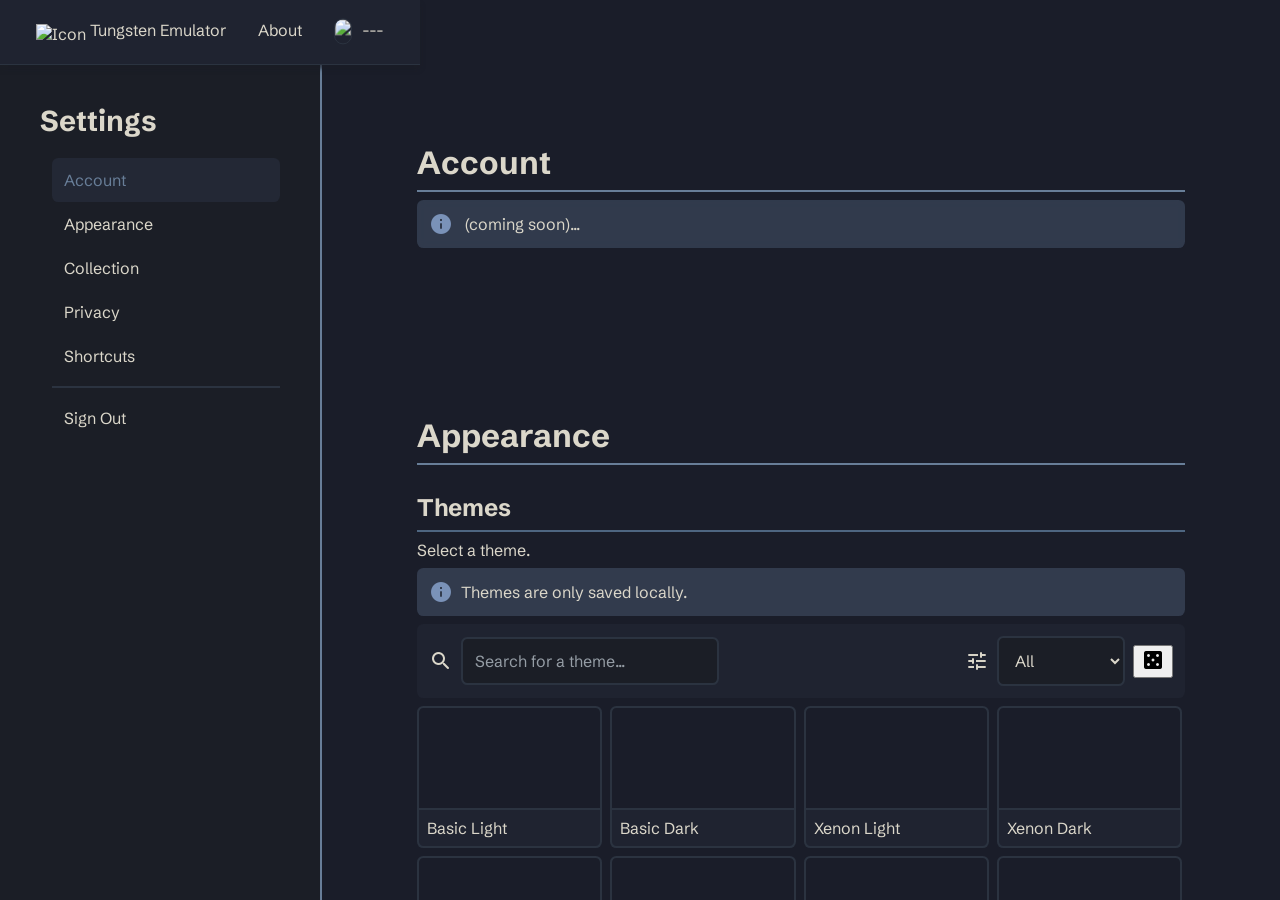
==== settings.html @ 25a91b6f "Add files via upload" ====
<!DOCTYPE html>
<html lang="en">
<head>
    <meta charset="UTF-8">
    <meta name="viewport" content="width=device-width, initial-scale=1.0">
    <title>Settings | Tungsten Emulator</title>
    <link rel="stylesheet" href="/index.css">
    <link rel="shortcut icon" href="/assets/img/icon.svg" type="image/x-icon">
</head>
<body class="private basicDark">
    <header> <!-- navbar -->
        <ul class="navbar">
                <li class="block1">
                <li class="item">
                    <a href="/">
                        <img src="/assets/img/iconHollow.svg" alt="Icon" class="logo">
                        Tungsten Emulator
                    </a>
                </li>
            </li>
            <li class="block2">
                <li>
                    <a href="/#about" class="item link">
                        About
                    </a>
                </li>
                <li id="pclick">
                    <a href="/profile/me" class="item link">
                        <img src="/assets/img/avatarBlank.svg" id="avatar">
                        &emsp;&zwj;&nbsp;&nbsp;&nbsp;<span id="displayName">---</span>
                    </a>
                    <div id="profileMenu">
                        <ul>
                            <li>
                                <a href="/profile/me">
                                    <i class="material-icons-round">person</i>
                                    Profile
                                </a>
                            </li>
                            <li>
                                <a href="/settings">
                                    <i class="material-icons-round">settings</i>
                                    Settings
                                </a>
                            </li>
                            <li>
                                <a href="/collection">
                                    <i class="material-icons-round">collections</i>
                                    Collection
                                </a>
                            </li>
                            <li id="signout">
                                <a href="javascript:void(0)">
                                    <i class="material-icons-round">logout</i>
                                    Sign Out
                                </a>
                            </li>
                        </ul>
                    </div>
                </li>
            </li>
        </ul>
    </header>
    <div class="flexrow">
        <div id="gameBar">
            <h2>Settings</h2>
            <ul class="selectList">
                <li data-setting="profile" class="setting active">Account</li>
                <li data-setting="themes" class="setting">Appearance</li>
                <li data-setting="collection" class="setting">Collection</li>
                <li data-setting="privacy" class="setting">Privacy</li>
                <li data-setting="shortcuts" class="setting">Shortcuts</li>
                <div class="div"></div>
                <li id="settingsSignout">Sign Out</li>
            </ul>
        </div>
        <main id="gameOpenBar">
            <div class="settingsSect" id="profile">
                <div class="content">
                    <h2>Account</h2>
                    <div class="info">
                        <i class="material-icons-round">info</i>
                        (coming soon)...
                    </div>
                </div>
            </div>
            <div class="settingsSect" id="themes">
                <div class="content">
                    <h2>Appearance</h2>
                    <br>
                    <h3>Themes</h3>
                    <p>Select a theme.</p>
                    <p class="info">
                        <i class="material-icons-round">info</i>
                        Themes are only saved locally.
                    </p>
                    <div class="themeSearchBar">
                        <div>
                            <i class="material-icons-round">search</i>
                            <input type="text" id="themeSearch" placeholder="Search for a theme...">
                        </div>
                        <div>
                            <i class="material-icons-round">tune</i>
                            <select name="themeFilter" id="themeFilter">
                                <option value="all" selected>All</option>
                                <option value="basic">Basic</option>
                                <option value="colour">Colour</option>
                                <option value="expressive">Expressive</option>
                                <option value="elemental">Elemental</option>
                            </select>
                            <button id="random"><i class="material-icons-round">casino</i></button>
                        </div>
                    </div>
                    <div class="tflex" style="margin-top: 8px; height: fit-content">
                        <!-- basic themes -->
                        <a href="javascript:void(0)" class="ibox cbox theme basic" data-theme="basicLight" data-search="basic light default blue muted">
                            <div class="contentbox">
                                <div class="videoThumbnail"></div>
                                <div class="videoTitle">
                                    <p title="Basic Light">Basic Light</p>
                                </div>
                            </div>
                        </a>
                        <a href="javascript:void(0)" class="ibox cbox theme basic" data-theme="basicDark"  data-search="basic dark default blue muted">
                            <div class="contentbox">
                                <div class="videoThumbnail" style="background-position: -100% 0%;"></div>
                                <div class="videoTitle">
                                    <p title="Basic Light">Basic Dark</p>
                                </div>
                            </div>
                        </a>
                        <a href="javascript:void(0)" class="ibox cbox theme basic" data-theme="xenonLight"  data-search="xenon light default red white original">
                            <div class="contentbox">
                                <div class="videoThumbnail" style="background-position: -200% 0%;"></div>
                                <div class="videoTitle">
                                    <p title="Basic Light">Xenon Light</p>
                                </div>
                            </div>
                        </a>
                        <a href="javascript:void(0)" class="ibox cbox theme basic" data-theme="xenonDark"  data-search="xenon dark default black red original">
                            <div class="contentbox">
                                <div class="videoThumbnail" style="background-position: -300% 0;"></div>
                                <div class="videoTitle">
                                    <p title="Basic Light">Xenon Dark</p>
                                </div>
                            </div>
                        </a>
                        <a href="javascript:void(0)" class="ibox cbox theme basic" data-theme="leptonLight"  data-search="lepton light default white purple magenta">
                            <div class="contentbox">
                                <div class="videoThumbnail" style="background-position: 0 20%;"></div>
                                <div class="videoTitle">
                                    <p title="Basic Light">Lepton Light</p>
                                </div>
                            </div>
                        </a>
                        <a href="javascript:void(0)" class="ibox cbox theme basic" data-theme="leptonDark"  data-search="lepton dark default black purple blue magenta">
                            <div class="contentbox">
                                <div class="videoThumbnail" style="background-position: -100% 20%;"></div>
                                <div class="videoTitle">
                                    <p title="Basic Light">Lepton Dark</p>
                                </div>
                            </div>
                        </a>

                        <!-- colour themes -->
                        <a href="javascript:void(0)" class="ibox cbox theme colour" data-theme="vermillionDark"  data-search="vermillion colour color red orange dark deep pale blue cascade">
                            <div class="contentbox">
                                <div class="videoThumbnail" style="background-position: -200% 20%;"></div>
                                <div class="videoTitle">
                                    <p title="Vermillion">Vermillion</p>
                                </div>
                            </div>
                        </a>
                        <a href="javascript:void(0)" class="ibox cbox theme colour" data-theme="apricotLight" data-search="apricot peach colour color orange green viridian dark deep pale light">
                            <div class="contentbox">
                                <div class="videoThumbnail" style="background-position: -300% 20%;"></div>
                                <div class="videoTitle">
                                    <p title="Apricot">Apricot</p>
                                </div>
                            </div>
                        </a>
                        <a href="javascript:void(0)" class="ibox cbox theme colour" data-theme="saffronLight" data-search="saffron light yellow color colour blue zephyr dark deep pale color colour">
                            <div class="contentbox">
                                <div class="videoThumbnail" style="background-position: 0 40%;"></div>
                                <div class="videoTitle">
                                    <p title="Saffron">Saffron</p>
                                </div>
                            </div>
                        </a>
                        <a href="javascript:void(0)" class="ibox cbox theme colour" data-theme="asparagusLight" data-search="asparagus green light green chartreuse lime red vermillion pale colour color">
                            <div class="contentbox">
                                <div class="videoThumbnail" style="background-position: -100% 40%;"></div>
                                <div class="videoTitle">
                                    <p title="Asparagus">Asparagus</p>
                                </div>
                            </div>
                        </a>
                        <a href="javascript:void(0)" class="ibox cbox theme colour" data-theme="viridianDark" data-search="viridian dark green red vermillion deep forest jungle color colour">
                            <div class="contentbox">
                                <div class="videoThumbnail" style="background-position: -200% 40%;"></div>
                                <div class="videoTitle">
                                    <p title="Viridian">Viridian</p>
                                </div>
                            </div>
                        </a>
                        <a href="javascript:void(0)" class="ibox cbox theme colour" data-theme="cascadeLight" data-search="cascade light blue pale blue cerulean color colour azure red vermillion deep dark">
                            <div class="contentbox">
                                <div class="videoThumbnail" style="background-position: -300% 40%;"></div>
                                <div class="videoTitle">
                                    <p title="Cascade">Cascade</p>
                                </div>
                            </div>
                        </a>
                        <a href="javascript:void(0)" class="ibox cbox theme colour" data-theme="zephyrDark" data-search="zephyr colour color yellow saffron light dark deep blue indigo navy">
                            <div class="contentbox">
                                <div class="videoThumbnail" style="background-position: 0% 60%;"></div>
                                <div class="videoTitle">
                                    <p title="Zephyr">Zephyr</p>
                                </div>
                            </div>
                        </a>
                        <a href="javascript:void(0)" class="ibox cbox theme colour" data-theme="wisteriaLight" data-search="wisteria wysteria purple lilac magenta colour color green viridian deep dark light pale">
                            <div class="contentbox">
                                <div class="videoThumbnail" style="background-position: -100% 60%;"></div>
                                <div class="videoTitle">
                                    <p title="Wisteria">Wisteria</p>
                                </div>
                            </div>
                        </a>
                        
                        <!-- expressive themes -->
                        <a href="javascript:void(0)" class="ibox cbox theme expressive" data-theme="apple" data-search="apple gradient expressive color colour green red pale sorbet light theme purple green apple wisteria wysteria">
                            <div class="contentbox">
                                <div class="videoThumbnail" style="background-position: -200% 60%;"></div>
                                <div class="videoTitle">
                                    <p title="Apple">Apple</p>
                                </div>
                            </div>
                        </a>
                        <a href="javascript:void(0)" class="ibox cbox theme expressive" data-theme="candy" data-search="candy blue purple azure pink red light gradient expressive colour color wisteria wysteria fairy floss cotton">
                            <div class="contentbox">
                                <div class="videoThumbnail" style="background-position: -300% 60%;"></div>
                                <div class="videoTitle">
                                    <p title="Candy">Candy</p>
                                </div>
                            </div>
                        </a>
                        <a href="javascript:void(0)" class="ibox cbox theme expressive" data-theme="cardboard" data-search="cardboard expressive rough brown beige earth colour color undertone pale box tan deep dark gradient">
                            <div class="contentbox">
                                <div class="videoThumbnail" style="background-position: 0% 80%;"></div>
                                <div class="videoTitle">
                                    <p title="Cardboard">Cardboard</p>
                                </div>
                            </div>
                        </a>
                        <a href="javascript:void(0)" class="ibox cbox theme expressive" data-theme="galaxy" data-search="galaxy expressive color colour dark deep blue purple stellar universe abyss space rocket star stars blurple navy indigo zephyr gradient">
                            <div class="contentbox">
                                <div class="videoThumbnail" style="background-position: -100% 80%;"></div>
                                <div class="videoTitle">
                                    <p title="Galaxy">Galaxy</p>
                                </div>
                            </div>
                        </a>
                        
                        <!-- elemental themes -->
                        <a href="javascript:void(0)" class="ibox cbox theme elemental" data-theme="obsidian" data-search="obsidian elemental color colour dark black charcoal graphite slate stone shadow midnight monochrome minimal">
                            <div class="contentbox">
                                <div class="videoThumbnail" style="background-position: -200% 80%;"></div>
                                <div class="videoTitle">
                                    <p title="Obsidian">Obsidian</p>
                                </div>
                            </div>
                        </a>
                        <a href="javascript:void(0)" class="ibox cbox theme elemental" data-theme="dune" data-search="dune elemental color colour light beige sand tan cream desert earth sandstone warm neutral">
                            <div class="contentbox">
                                <div class="videoThumbnail" style="background-position: -300% 80%;"></div>
                                <div class="videoTitle">
                                    <p title="Dune">Dune</p>
                                </div>
                            </div>
                        </a>
                        <a href="javascript:void(0)" class="ibox cbox theme elemental" data-theme="forest" data-search="forest elemental color colour dark green woodland pine moss evergreen foliage nature jade viridian">
                            <div class="contentbox">
                                <div class="videoThumbnail" style="background-position: 0% 100%;"></div>
                                <div class="videoTitle">
                                    <p title="Forest">Forest</p>
                                </div>
                            </div>
                        </a>
                        <a href="javascript:void(0)" class="ibox cbox theme elemental" data-theme="tundra" data-search="tundra elemental color colour light ice snow frost glacier pale blue grey arctic winter frozen">
                            <div class="contentbox">
                                <div class="videoThumbnail" style="background-position: -100% 100%;"></div>
                                <div class="videoTitle">
                                    <p title="Tundra">Tundra</p>
                                </div>
                            </div>
                        </a>
                        <a href="javascript:void(0)" class="ibox cbox theme elemental" data-theme="abyss" data-search="abyss elemental color colour dark deep ocean underwater navy blue teal midnight marine trench sea">
                            <div class="contentbox">
                                <div class="videoThumbnail" style="background-position: -200% 100%;"></div>
                                <div class="videoTitle">
                                    <p title="Abyss">Abyss</p>
                                </div>
                            </div>
                        </a>
                        <a href="javascript:void(0)" class="ibox cbox theme elemental" data-theme="blossom" data-search="blossom elemental color colour light pink pastel floral rose cherry blossom spring lavender soft">
                            <div class="contentbox">
                                <div class="videoThumbnail" style="background-position: -300% 100%;"></div>
                                <div class="videoTitle">
                                    <p title="Blossom">Blossom</p>
                                </div>
                            </div>
                        </a>
                    </div>
                </div>
            </div>
            <div class="settingsSect" id="collection">
                <div class="content">
                    <h2>Collection</h2>
                    <div class="info">
                        <i class="material-icons-round">info</i>
                        <p>The below settings are broken and do not work. They are planned for the next update.</p>
                    </div>
                    <p>Artwork Settings</p>
                    <div class="tab">
                        <label>Show Banners?</label>
                        <input type="checkbox" id="showBanner">
                        <br>
                        <label>Show Logo?</label>
                        <input type="checkbox" id="showLogo">
                    </div>
                    <br>
                    <p>Metadata</p>
                    <div class="tab">
                        <label for="">Title:</label><br>
                        <select name="" id="titleShowType">
                            <option value="title">Release Title</option>
                            <option value="filename">Filename</option>
                        </select>
                        <br>
                    </div>
                    <p>Extra Details:</p>
                    <div class="tab">
                        <label for="">Show Description?</label>
                        <input type="checkbox" name="" id="showDesc">
                        <br>
                        <label for="">Show SHA256 (ROM identifier)?</label>
                        <input type="checkbox" name="" id="showSHA256">
                        <br>
                        <label for="">Show File Size?</label>
                        <input type="checkbox" name="" id="showFileSize">
                    </div>
                </div>
            </div>
            <div class="settingsSect" id="privacy">
                    <div class="content">
                        <h2>Privacy</h2>
                        <div class="info">
                            <i class="material-icons-round">info</i>
                            (coming soon)...
                        </div>
                    </div>
                </div>
                <div class="settingsSect" id="shortcuts">
                    <div class="content">
                        <h2>Shortcuts</h2>
                        <div class="info">
                            <i class="material-icons-round">info</i>
                            (more coming soon)...
                        </div>
                        <table>
                            <tr>
                                <th>Key</th>
                                <th>Action</th>
                            </tr>
                            <tr>
                                <td><kbd>
                                    <i class="material-icons-round">keyboard_return</i>
                                    Enter
                                </kbd></td>
                                <td>Run Game</td>
                            </tr>
                            <tr>
                                <td><kbd class="sq">
                                    R
                                </kbd></td>
                                <td>Reupload ROM</td>
                            </tr>
                            <tr>
                                <td><kbd class="sq">
                                    S
                                </kbd></td>
                                <td>Inject Save</td>
                            </tr>
                            <tr>
                                <td><kbd>
                                    <i class="material-icons-round">keyboard_backspace</i>
                                    Backspace
                                </kbd></td>
                                <td>Remove ROM</td>
                            </tr>
                            <tr>
                                <td><kbd>
                                    Delete
                                </kbd></td>
                                <td>Permanently Remove Game</td>
                            </tr>
                            <tr>
                                <td>
                                    <kbd>Shift</kbd>
                                    <kbd>Alt</kbd>
                                    <kbd class="sq">/</kbd>
                                </td>
                                <td>Open Settings</td>
                            </tr>
                            <tr>
                                <td>
                                    <kbd>Shift</kbd>
                                    <kbd>Alt</kbd>
                                    <kbd class="sq">C</kbd>
                                </td>
                                <td>Open Collection</td>
                            </tr>
                            <tr>
                                <td>
                                    <kbd>Alt</kbd>
                                    <kbd class="sq">P</kbd>
                                </td>
                                <td>View Profile</td>
                            </tr>
                            
                        </table>
                    </div>
                </div>
            <footer>
                <div class="content">
                    <h3>Tungsten Emulator<span class="playful">.</span></h3>
                    <p>&#127279; Made by ggblockster, <span id="currentYear">XXXX</span></p>
                    <p>All code for this project is available under the <a href="/LICENSE" target="_blank">GPL v3.0</a> license on <a href="https://github.com/ggblockster/tungsten-emulator" target="_blank" rel="noopener noreferrer">GitHub</a>.</p>
                    <div id="poweredByRow">
                        <a href="https://cloudflare.com" target="_blank" rel="noopener noreferrer"><img src="/assets/logos/cloudflare.png" alt="Netlify"></a>
                        <a href="https://supabase.com" target="_blank" rel="noopener noreferrer"><img src="/assets/logos/supabase.png" alt="Supabase"></a>
                    </div>
                </div>
            </footer>
        </main>
    </div>
</body>
<script type="module" src="/js/index.js"></script>
<script type="module" src="/js/server.js"></script>
<script type="module" src="/js/settings.js"></script>
</html>
---- index.css ----
@import url('https://fonts.googleapis.com/css2?family=Schibsted%20Grotesk:ital,wght@0,400;0,500;0,600;0,700;0,800;0,900;1,400;1,500;1,600;1,700;1,800;1,900&display=swap');
@import url('https://fonts.googleapis.com/css2?family=Fragment%20Mono:ital,wght@0,400;1,400&display=swap');
@import url('https://fonts.googleapis.com/icon?family=Material+Icons+Round&display=swap;');
@import url('/theme.css');
@import url('/theme2.css');
@import url('/theme3.css');

* {
    margin: 0;
}

:root {
    /* colours */
    --col-bg: #1a1d29;
    --col-surface: #1f2330;
    --col-surface-hover: #232835;
    --col-surface-2: #2b3340;
    --col-surface-3: #3b4a5a;
    --col-border: #141a24;
    --col-border-soft: #2b3340;

    --col-text: #dbd7ca;
    --col-text-muted: #dedcd5;
    --col-text-faint: #959da5;
    --col-btnText: var(--col-text);

    /* Moss-inspired accents */
    --col-accent: #c47a6d;
    --col-accent-soft: #d09388;
    --col-accent-deep: #ab595d;

    --col-accent-blue: #7a92b8;
    --col-accent-yellow: #d2bc7c;
    --col-accent-pink: #b8849b;

    --col-success: #4d9375;
    --col-warning: #c99969;
    --col-error: #b86568;
    --col-info: #7a92b8;
    --col-link: #c47a6d;
    --col-danger: #b8656840;

    --col-code-bg: #1b1e26;
    --col-selection: #eeeeee14;
    --col-shadow: #1b1e26a9;
    --col-shadow-light: #10121859;
    --col-shadow-2: #101218a9;
    --col-light: #1f2330e4;
    --col-light-2: #eeeeee10;

    /* fontstacks */
    --font-main: "Schibsted Grotesk", system-ui, sans-serif;
    --font-code: "Fragment Mono";
}

html {
    overflow: none;
}

body {
    background: var(--col-bg);
}

/* navbar */
ul.navbar {
    position: fixed;
    top: 0;
    z-index: 10;
    width: stretch;
    display: flex;
    list-style-type: none;
    margin: 0;
    padding: 20px;
    font-family: var(--font-main);
    background-color: var(--col-surface);
    border-bottom: var(--col-border-soft) 1.5px solid;
    box-shadow: 0 4px 4px var(--col-shadow);
    user-select: none;
    -ms-user-select: none;
    -moz-user-select: none;
    -webkit-user-select: none;
    .block2 {
        margin-left: auto;
    }
    .playful {
        color: var(--col-accent);
    }
    li a {
        color: var(--col-text);
        text-decoration: none;
        padding: 10px 16px;
        border-radius: 0.2em;
        transition: 0.3s;

        .material-icons-round {
            vertical-align: -0.35em;
            line-height: 1px;
            transform: translateY(-2px);
        }
    }
    li a.link:hover {
        color: var(--col-accent);
        background-color: var(--col-surface-2);
        border-radius: 0.6em;
    }
    li a img {
        height: 1.3em;
        vertical-align: -0.25em;
    }
    li a.signup {
        background-color: var(--col-accent);
        border-radius: 0.8em;
    }
    li a.signup:hover {
        background-color: var(--col-accent-soft);
        color: var(--col-text);
        border-radius: 1em;
    }
    li a img#avatar {
        position: absolute;
        height: 1.5em;
        transform: translateY(-0.1em);
        border-radius: 0.6em;
        border: var(--col-border-soft) 1px solid;
    }
    li#pclick {
        position: relative;
    }
    li#pclick:hover div#profileMenu {
        display: block;
        pointer-events: all;
        opacity: 1;
    }
    .logo {
        fill: var(--col-text) !important;
    }
    div#profileMenu {
        all: unset;
        display: none;
        position: none;
        opacity: 0;
        position: absolute;
        top: calc(100% + 8px);
        right: 0;
        z-index: 1000;
        min-width: 12em;
        background-color: var(--col-surface);
        padding: 12px;
        border-radius: 0.4em;
        border: var(--col-border-soft) 2px solid;
        ul {
            list-style-type: none;
            padding-left: 0;
            color: var(--col-text);
            li {
                all: unset;
                padding: 12px;
                cursor: pointer;
                border-radius: 0.4em;
                transition: 0.2s;
                display: flex;
                gap: 8px;
                align-items: center;
            }
            li:hover {
                background-color: var(--col-surface-2);
                color: var(--col-accent);
            }
            li a {
                all: unset;
            }
        }
    }
}

main {
    top: 63px;
    overflow-y: auto;
    position: absolute;
    width: 100vw;
    height: calc(100vh - 63px);
    overflow-x: hidden;
    scrollbar-color: var(--col-surface-3) var(--col-code-bg);
    ::selection {
        background-color: var(--col-selection);
    }
    #loading {
        z-index: 4;
        position: fixed;
        width: 100vw;
        height: calc(100vh - 63px);
        bottom: 0;
        background-color: var(--col-bg);
        display: grid;
        place-items: center;
        text-align: center;
        font-family: var(--font-main);
        ::selection {
            background-color: var(--col-selection);
        }
        h1 {
            font-size: 2.3em;
            color: var(--col-text);
        }
        h2 {
            font-size: 3em;
            color: var(--col-text-faint);
            animation: loadDots 2s linear infinite;
        }
    }
    #loading.hidden {
        display: none;
    }
}

main.gamePan {
    background-image:
        linear-gradient(
            to bottom,
            #1a1d29a9 0%,
            #1a1d29a9 100%
        ),
        url("/assets/img/bgBlur.png");
    animation: bgScroll 60s linear infinite;
}

.hero {
    display: grid;
    place-items: center;
    padding: 120px 80px;
    border-bottom: var(--col-border-soft) 2px solid;
    background-color: var(--col-light);
    .tcont {
        max-width: 768px;
        text-align: center;
        font-family: var(--font-main);
        h1 {
            font-size: 3em;
            color: var(--col-text);
        }
        p {
            color: var(--col-text-faint);
        }
        img {
            height: 4em;
        }
        .playful {
            color: var(--col-accent-soft);
        }
        .btnrow {
            margin-top: 8px;
            display: flex;
            gap: 8px;
            width: 100%;
            justify-content: center;
        }
        button {
            padding: 10px 16px;
            font-family: var(--font-main);
            font-size: 1em;
            border-radius: 0.4em;
            border: none;
            cursor: pointer;
            color: var(--col-btnText);
        }
        a.login button {
            background-color: transparent;
            color: var(--col-btnText);
            border: none;
            outline: var(--col-accent) 1px solid;
            transition: 0.3s;
        }
        a.login button:hover {
            background-color: var(--col-light-2);
            backdrop-filter: blur(8px);
            border: none;
        }
        a.signup button {
            background-color: var(--col-accent);
            color: var(--col-btnText);
            border: none;
            transition: 0.3s;
        }
        a.signup button:hover {
            background-color: var(--col-accent-soft);
            backdrop-filter: blur(8px);
            border: none;
        }
    }
}

.hero::before {
    content: "";
    position: absolute;
    inset: 0;
    background-image: url(/assets/img/sampleBackdrop.png);
    background-size: cover;
    background-position: center;
    filter: blur(3px);
    transform: rotate(-8deg) scale(1.5) skew(-6deg, 16deg);
    transform-origin: center;
    animation: bgScroll 120s linear infinite;
    overflow: hidden;
    z-index: -1;
}

@keyframes bgScroll {
    from {
        background-position: 0 0;
    } to {
        background-position: -2400px 1800px;
    }
}

section#profile {
    background-color: transparent;
    backdrop-filter: blur(4px);
}
section.dark {
    background: oklch(from var(--col-bg) calc(l - 0.015) c h);
}
section {
    padding: 80px;
    font-family: var(--font-main);
    display: grid;
    justify-items: center;
    border-bottom: var(--col-border-soft) 1px solid;
    background: var(--col-bg);
    .content {
        width: min(100%, 768px);
    }
    h1 {
        color: var(--col-text);
        font-size: 3em;
        border-bottom: var(--col-accent) 2px solid;
        padding-bottom: 8px;
        margin-bottom: 8px;
    }
    h2 {
        color: var(--col-text);
        font-size: 2em;
        border-bottom: var(--col-accent) 2px solid;
        padding-bottom: 8px;
        margin-bottom: 8px;
        display: flex;
        gap: 8px;
        align-items: center;
    }
    h2.page {
        text-align: center;
        justify-content: center;
    }
    h3#gdesc {
        color: var(--col-text);
        font-size: 1.5em;
        margin-top: 8px;
        margin-bottom: 8px;
        padding-bottom: 8px;
        border-bottom: var(--col-accent-deep) 2px solid;
        padding-top: 8px;
        border-top: var(--col-border-soft) 1px solid;
    }
    h3.announce {
        text-align: center;
        margin: 16px;
        font-size: 2em;
        font-style: italic;
    }
    p {
        color: var(--col-text-muted);
    }
    p.centre {
        text-align: center;
    }
    code {
        background-color: var(--col-surface-hover);
        padding: 4px;
        border-radius: 0.4em;
        color: var(--col-accent-soft);
    }
    a {
        color: var(--col-link);
    }
    samp {
        background-color: var(--col-surface-hover);
        padding: 2px;
        color: var(--col-accent);
        border-radius: 0.2em;
        font-family: "JetBrains Mono";
        font-size: 1em;
        font-variant-ligatures: none;
    }
    input {
        background-color: var(--col-surface);
        border-radius: 0.8em;
        border: var(--col-border-soft) 1px solid;
        padding: 10px 16px;
        font-size: 1em;
        font-family: var(--font-main);
        color: var(--col-text);
        outline: transparent;
        width: 100%;
        box-sizing: border-box;
        margin-bottom: 8px;
    }
    input:focus {
        outline: var(--col-accent) 2px solid;
    }
    img {
        width: 100%;
        border-radius: 0.8em;
        margin: 12px 0;
        box-sizing: border-box;
        border: var(--col-border-soft) 1px solid;
    }
    .flexwrap {
        display: flex;
        flex-wrap: wrap;
        gap: 8px;
        overflow-y: auto;
        height: 350px;
        scrollbar-width: thin;
        scrollbar-color: var(--col-surface-2) var(--col-code-bg);
        padding-right: 3px;
        .itemBox {
            display: flex;
            gap: 12px;
            flex: 1 1 calc(50% - 8px);
            height: 10em;
            overflow-y: auto;
            padding: 40px;
            background-color: var(--col-surface);
            box-sizing: border-box;
            cursor: pointer;
            border-radius: 0.8em;
            transition: 0.2s;
            h3 {
                font-size: 1.2em;
                color: var(--col-text);
                border-bottom: var(--col-accent) 2px solid;
                padding-bottom: 4px;
                margin-bottom: 4px;
            }
            img {
                width: 5em;
                background: var(--col-bg);
                border-radius: 0.4em;
            }
        }
        .itemBox:hover {
            box-shadow: 0 4px 4px var(--col-shadow-2);
            background-color: var(--col-surface-hover);
        }
    }
    .flexwrap.imgb .itemBox img {
        border: var(--col-border-soft) 1px solid;
    }
    #profileAvatarRow {
        display: flex;
        gap: 12px;
        align-items: center;
        padding-bottom: 16px;
        margin-bottom: 16px;
        border-bottom: var(--col-accent) 2px solid;
        img {
            width: 5em;
            aspect-ratio: 1;
            border-radius: 0.4em;
            border: var(--col-border-soft) 2px solid;
        }
    }
    #joinDate {
        font-style: italic;
    }
    #pfDP {
        font-size: 2em;
        font-weight: bold;
    }
    h3 {
        font-size: 1.5em;
        color: var(--col-text);
    }
    textarea {
        background-color: var(--col-surface);
        border-radius: 0.4em;
        border: var(--col-border-soft) 2px solid;
        margin: 8px;
        padding: 16px;
        font-family: var(--font-main);
        font-size: 1em;
        color: var(--col-text);
        resize: none;
        outline-color: transparent;
        transition: 0.2s;
        width: 50%;
        box-sizing: border-box;
        aspect-ratio: 16/6.5;
    }
    textarea#userBio {
        background-color: rgb(from var(--col-surface) r g b / 0.4) !important;
        backdrop-filter: blur(8px);
    }
    textarea::placeholder {
        color: rgb(from var(--col-selection) r g b / 0.25);
    }
    textarea:focus {
        border-color: var(--col-accent);
        outline: rgb(from var(--col-accent-deep) r g b / 0.4) 4px solid;
    }
    textarea:not(:focus):hover {
        border-color: var(--col-accent);
        outline: rgb(from var(--col-accent-deep) r g b / 0.4) 2px solid;
    }
    .hflex1 {
        display: flex;
        align-items: end;
    }
    #indic {
        font-size: 2em;
        color: var(--col-text-faint);
    }
    .headflex {
        display: flex;
        gap: 8px;
        align-items: end;
        p {
            color: var(--col-text-faint);
        }
    }
    div.info {
        display: flex;
        gap: 12px;
        padding: 12px;
        border-radius: 0.4em;
        backdrop-filter: blur(4px);
        color: var(--col-text);
        margin: 8px 0;
        align-items: center;
        background-color: rgb(from var(--col-info) r g b / 0.25);
        .material-icons-round {
            color: var(--col-info);
        }
    }
    #mostPlayed {
        background-color: var(--col-surface);
        padding: 40px;
        border-radius: 0.8em;
        margin: 8px 0;
        ol {
            color: var(--col-text);
            padding-left: 0;
            display: flex;
            flex-direction: column;
            gap: 8px;
            li {
                counter-increment: most-played;
                display: flex;
                gap: 12px;
                padding: 12px;
                align-items: center;
                min-width: 0;
                box-sizing: border-box;
                border-radius: 0.4em;
                h3 {
                    font-weight: bold;
                    font-style: italic;
                }
                img {
                    border-radius: 0.4em;
                    border: var(--col-border-soft) 2px solid;
                    width: 5em;
                    aspect-ratio: 2/3;
                    background-color: var(--col-btnText);
                }
            }
            li::before {
                content: counter(most-played);
                min-width: 20px;
                color: var(--col-text);
                font-weight: bold;
                font-size: 2em;
                padding: 0 20px;
            }
            li:not(:last-child) {
                border-bottom: var(--col-border-soft) 1px solid;
            }
            li:first-child {
                background-color: rgb(from var(--col-warning) g g b / 0.2);
            }
            li:nth-child(2) {
                background-color: rgb(from var(--col-info) r g b / 0.2);
            }
            li:nth-child(3) {
                background-color: rgb(from var(--col-warning) calc(r * 1.2) g b / 0.2);
            }
        }
    }
}

#extras section {
    padding: 40px 40px;
    h3 {
        color: var(--col-text);
        font-size: 2em;
        border-bottom: var(--col-accent) 2px solid;
        padding-bottom: 4px;
        margin-bottom: 8px;
    }
    p.ital {
        font-style: italic;
        color: var(--col-text-faint);
    }
    .btnrow {
        width: 80%;
        button {
            background-color: var(--col-accent-deep);
            color: var(--col-btnText);
            transition: 0.2s;
            outline-color: transparent;
        }
        button:hover {
            filter: none;
            background-color: var(--col-accent);
            outline: rgb(from var(--col-accent-deep) r g b / 0.4) 2px solid;
        }
        .material-icons-round {
            vertical-align: -0.22em;
        }
    }
    #consoleIdentity, #descTitle {
        font-weight: bold;
    }
    #gameDesc {
        margin-left: 12px;
        padding-left: 12px;
        border-left: var(--col-border-soft) 2px solid;
        padding-bottom: 6px;
        padding-top: 6px;
        margin-top: 12px;
        font-style: italic;
        h3 {
            border-bottom: unset;
        }
        sub {
            color: var(--col-text-faint);
        }
    }
    #gFilename, #gFilesize {
        font-family: var(--font-code);
    }
    p.faint {
        color: var(--col-text-faint);
    }
    #gSHA256 {
        font-family: var(--font-code);
        font-style: italic;
        font-weight: normal;
    }
    .div {
        background-color: var(--col-accent);
        height: 2px;
        margin: 8px 0;
    }
    #removeGame {
        margin-top: 12px;
        background-color: var(--col-accent-deep);
        color: var(--col-btnText);
        transition: 0.2s;
        padding: 12px;
        border-radius: 0.4em;
        border: transparent 0px solid;
        font-size: 1em;
        font-family: var(--font-main);
        cursor: pointer;
        .material-icons-round {
            vertical-align: -0.22em;
        }
    }
    #removeGame:hover {
        filter: none;
        background-color: var(--col-accent);
    }
    #reuploadRom {
        background-color: var(--col-success);
    }
    #reuploadRom:hover {
        background-color: oklch(from var(--col-success) calc(l + 0.05) c h);
    }
    #injectSave {
        background-color: var(--col-warning);
    }
    #injectSave:hover {
        background-color: oklch(from var(--col-warning) calc(l + 0.05) c h);
    }
    #removeRom, #removeGame {
        background-color: var(--col-error);
    }
    #removeRom:hover, #removeGame:hover {
        background-color: oklch(from var(--col-error) calc(l + 0.05) c h);
    }
    details {
        background-color: var(--col-danger);
        padding: 20px;
        border-radius: 0.6em;
        color: var(--col-text);
        summary {
            cursor: pointer;
        }
    }
}

footer {
    padding: 80px;
    font-family: var(--font-main);
    display: grid;
    justify-items: center;
    background-color: var(--col-surface);
    border-top: var(--col-border-soft) 1px solid;
    .content {
        width: min(100%, 768px);
    }
    h3 {
        color: var(--col-text);
        font-size: 1.5em;
        border-bottom: var(--col-accent-deep) 2px solid;
        padding-bottom: 8px;
        margin-bottom: 8px;
    }
    p {
        color: var(--col-text-muted);
    }
    #poweredByRow {
        display: flex;
        flex-direction: row;
        gap: 8px;
        margin: 8px 0;
        img {
            border-radius: 0.4em;
            border: var(--col-border-soft) 2px solid;
        }
    }
    #footer-links {
        display: flex;
        gap: 8px;
        margin-top: 8px;
        margin-left: 8px;
        img {
            border: var(--col-border-soft) 1px solid;
            border-radius: 0.4em;
            transition: 0.2s;
            outline: transparent;
        }
        img:hover {
            background-color: var(--col-surface-hover);
            border: var(--col-accent) 1px solid;
            outline: var(--col-accent) 1px solid;
        }
    }
    a {
        color: var(--col-link);
    }
    .playful {
        color: var(--col-accent);
    }
}

@keyframes loadDots {
    0% {
        color: #7f9db9;
    } 5% {
        color: #c47a6d;
    } 20% {
        color: #c47a6d;
    } 25% {
        color: #b8cc52;
    } 45% {
        color: #b8cc52
    } 50% {
        color: #d6b56d;
    } 70% {
        color: #d6b56d;
    } 75% {
        color: #7f9db9;
    } 95% {
        color: #7f9db9;
    }
}

.flexrow {
    display: flex;
    #loading {
        z-index: 4;
        position: fixed;
        width: 100vw;
        height: calc(100vh - 63px);
        bottom: 0;
        background: var(--col-bg);
        display: grid;
        place-items: center;
        text-align: center;
        font-family: var(--font-main);
        ::selection {
            background-color: var(--col-selection);
        }
        h1 {
            font-size: 2.3em;
            color: var(--col-text);
        }
        h2 {
            font-size: 3em;
            color: var(--col-text-faint);
            animation: loadDots 2s linear infinite;
        }
    }
    #loading.hidden {
        display: none;
    }
    #sideImgBar {
        position: absolute;
        top: 63px;
        left: 0;
        width: 40vw;
        height: calc(100vh - 63px);
        background-image: url("/assets/img/bgBlur.png");
        background-size: 100%;
        filter: blur(5px);
        animation: bgScroll 120s linear infinite;
        transition: 0.2s;
    }
    input#code {
        font-family: var(--font-code);
        font-size: 2em;
        letter-spacing: 12px;
    }
    #gameBar {
        position: absolute;
        transition: 0.2s;
        top: 63px;
        left: 0;
        width: 25vw;
        height: calc(100vh - 63px);
        background-color: var(--col-code-bg);
        font-family: var(--font-main);
        padding: 40px;
        box-sizing: border-box;
        h2 {
            font-size: 1.8em;
            color: var(--col-text);
        }
        p#noneFound {
            color: var(--col-text-faint);
            font-style: italic;
        }
        ::selection {
            background-color: var(--col-selection);
        }
        input {
            background-color: var(--col-surface);
            border: var(--col-border-soft) 1px solid;
            border-radius: 0.4em;
            padding: 12px;
            font-size: 1em;
            font-family: var(--font-main);
            width: 100%;
            color: var(--col-text);
            margin-top: 8px;
            box-sizing: border-box;
            outline: transparent 2px solid;
            transition: 0.2s;
        }
        input:focus {
            outline: var(--col-accent) 2px solid;
        }
        ol {
            list-style-type: none;
            padding-left: 0;
            padding: 8px;
            box-sizing: border-box;
            margin-top: 8px;
            height: calc(100vh - 273px - 1em);
            overflow-y: auto;
            scrollbar-width: thin;
            scrollbar-color: var(--col-surface-2) transparent;
            background-color: var(--col-shadow-light);
            border-radius: 0.4em;
            li {
                padding: 8px;
                color: var(--col-text);
                cursor: pointer;
                border-radius: 0.4em;
                transition: 0.2s;
                white-space: nowrap;
                overflow: hidden;
                text-overflow: ellipsis;
                img {
                    height: 1.2em;
                    vertical-align: -0.2em;
                    border-radius: 0.2em;
                    margin-right: 6px;
                }
            }
            li:hover {
                background-color: var(--col-light);
            }
            li.selected {
                background-color: var(--col-surface-hover);
                color: var(--col-accent);
            }
            li.missing {
                color: var(--col-warning);
            }
        }
        button#uploadTrigger {
            width: calc(25vw - 80px);
            margin-top: 8px;
            padding: 12px;
            position: absolute;
            font-size: 1em;
            box-sizing: border-box;
            border-radius: 0.4em;
            border: 0;
            background-color: var(--col-accent);
            font-family: var(--font-main);
            color: var(--col-btnText);
            cursor: pointer;
            transition: 0.2s;
            .material-icons-round {
                vertical-align: -0.22em;
            }
        }
        button#uploadTrigger:hover {
            background-color: var(--col-accent-soft);
        }
        ul.selectList {
            list-style-type: none;
            padding-left: 0;
            padding-top: 20px;
            padding-left: 12px;
            color: var(--col-text);
            li {
                padding: 12px;
                cursor: pointer;
                border-radius: 0.4em;
                transition: 0.2s;
                display: flex;
                gap: 8px;
                align-items: center;
            }
            li:hover {
                background-color: var(--col-surface);
                color: var(--col-accent);
            }
            li.active {
                background-color: var(--col-surface-hover);
                color: var(--col-accent);
            }
            div.div {
                margin: 8px 0;
                height: 2px;
                background-color: var(--col-border-soft);
            }
        }
    }
    main {
        position: absolute;
        right: 0px;
        width: 60vw;
        height: calc(100vh - 63px);
        background: var(--col-bg);
        font-family: var(--font-main);
        border-left: var(--col-accent) 2px solid;
        padding: 80px;
        box-sizing: border-box;
        h1 {
            font-size: 3em;
            color: var(--col-text);
        }
        p {
            color: var(--col-text);
        }
        p#loginError {
            color: var(--col-error);
        }
        a {
            color: var(--col-accent);
        }
        form {
            display: flex;
            flex-direction: column;
            gap: 4px;
            margin-top: 8px;
            label {
                color: var(--col-text-faint);
            }
            label[required="true"]::after {
                content: "*";
                color: var(--col-error)
            }
            input {
                padding: 12px;
                border-radius: 0.4em;
                border: var(--col-border-soft) 1px solid;
                background-color: var(--col-surface);
                font-size: 1em;
                font-family: var(--font-main);
                color: var(--col-text);
                transition: 0.3s;
                outline: transparent 2px solid;
                box-sizing: border-box;
                width: 70%;
            }
            input:focus {
                border: transparent 1px solid;
                outline: var(--col-accent-soft) 2px solid;
            }
            button {
                padding: 12px;
                margin-top: 8px;
                width: 70%;
                font-size: 1em;
                font-family: var(--font-main);
                border-radius: 0.4em;
                border: var(--col-border-soft) 1px solid;
                cursor: pointer;
                transition: 0.2s;
                background-color: var(--col-accent);
                color: var(--col-btnText);
            }
            button:hover {
                background-color: var(--col-accent-soft);
            }
        }
        .settingsSect {
            padding: 80px;
            display: grid;
            justify-items: center;
            .content {
                width: min(768px, 100%);
            }
            h2 {
                color: var(--col-text);
                font-family: var(--font-main);
                font-size: 2em;
                border-bottom: var(--col-accent) 2px solid;
                margin-bottom: 8px;
                padding-bottom: 8px;
            }
            h3 {
                color: var(--col-text);
                font-family: var(--font-main);
                font-size: 1.5em;
                border-bottom: var(--col-accent-deep) 2px solid;
                margin-bottom: 8px;
                padding-bottom: 8px;
            }
            p {
                color: var(--col-text);
            }
            p.info {
                padding: 12px;
                display: flex;
                gap: 8px;
                align-items: center;
                background-color: rgb(from var(--col-info) r g b / 0.25);
                border-radius: 0.4em;
                margin: 8px 0;
                .material-icons-round {
                    color: var(--col-info);
                }
            }
            table {
                border-collapse: collapse;
                width: 100%;
                border-radius: 0.4em;
                th,td {
                    border: var(--col-border-soft) 1px solid;
                    padding: 12px;
                    color: var(--col-text);
                }
                td:first-child {
                    display: flex;
                    justify-content: end;
                    gap: 8px;
                    kbd {
                        background: var(--col-bg);
                        border-radius: 0.4em;
                        border: var(--col-border-soft) 1px solid;
                        padding: 12px;
                        display: block;
                        display: flex;
                        gap: 12px;
                        align-items: center;
                        justify-content: space-between;
                        font-family: var(--font-main);
                        box-shadow: 0 4px var(--col-border-soft);
                        cursor: pointer;
                        width: fit-content;
                        user-select: none;
                        -ms-user-select: none;
                        -moz-user-select: none;
                        -webkit-user-select: none;
                    }
                    kbd.sq {
                        width: calc(1em + 4px);
                        display: flex;
                        justify-content: center;
                        align-items: center;
                    }
                    kbd:active {
                        box-shadow: 0 2px var(--col-border-soft);
                        transform: translateY(2px);
                    }
                    kbd:active:not(:last-child)::after {
                        box-shadow: none;
                        transform: translateY(-2px);
                    }
                    kbd:not(:last-child) {
                        position: relative;
                        margin-right: 12px;
                    }
                    kbd:not(:last-child)::after {
                        position: absolute;
                        content: "+";
                        left: calc(100% + 6px);
                        color: var(--col-text-faint);
                        pointer-events: none;
                    }
                }
            }
            .themeSearchBar {
                background-color: var(--col-surface);
                padding: 12px;
                border-radius: 0.4em;
                display: flex;
                justify-content: space-between;
                div {
                    display: flex;
                    gap: 8px;
                    align-items: center;
                    color: var(--col-text);
                }
                input[type='text'], select {
                    background-color: var(--col-code-bg);
                    padding: 12px;
                    border-radius: 0.4em;
                    border: var(--col-border-soft) 2px solid;
                    color: var(--col-text);
                    font-family: var(--font-main);
                    font-size: 1em;
                    transition: 0.2s;
                    outline-color: transparent;
                }
                input[type='text']:focus, select:focus {
                    border-color: var(--col-accent);
                    outline: rgb(from var(--col-accent-deep) r g b / 0.4) 2px solid;
                }
                input[type='text']::placeholder  {
                    color: var(--col-text-faint);
                }
                select {
                    cursor: pointer;
                }
            }
            code {
                font-size: 1em;
                font-family: var(--font-code);
            }
        }
        .btnrow {
            display: flex;
            gap: 8px;
            margin-top: 8px;
            margin-bottom: 8px;
            box-sizing: border-box;
            width: 70%;
            button {
                flex: 1;
                padding: 12px;
                font-size: 1em;
                font-family: var(--font-main);
                border-radius: 0.4em;
                border: var(--col-border-soft) 1px solid;
                cursor: pointer;
                transition: 0.2s;
                outline-color: transparent;
                img {
                    height: 1.2em;
                    transform: translateY(0.2em);
                }
            }
            button:hover {
                filter: brightness(1.1) hue-rotate(8deg);
                outline: rgb(from var(--col-accent-deep) r g b / 0.4) 2px solid;
            }
            #loginGithub {
                background: #1a1d29;
                color: #dedcd5;
            }
            #loginDiscord {
                background-color: #5865f2;
                color: #dedcd5;
                img {
                    filter: brightness(100);
                }
            }
        }
    }
    main#gameOpenBar {
        transition: 0.2s;
        width: 75vw;
        padding: 0;
        margin: 0;
        #gameHero {
            background-color: var(--col-code-bg);
            background-size: 88px auto;
            height: calc(270px + 4vw);
            padding: 40px;
            box-sizing: border-box;
            display: grid;
            place-items: end start;
            border-bottom: var(--col-accent) 2px solid;
            h1.ital {
                color: var(--col-selection);
                font-style: italic;
            }
            h1:not(.ital) {
                color: var(--col-btnText);
                font-style: normal;
            }
            #gameLogo {
                height: 50%;
            }
        }
        #gameToolbar {
            padding: 20px;
            border-bottom: var(--col-border-soft) 2px solid;
            display: flex;
            align-items: center;
            flex-direction: row;
            gap: 12px;
            h3 {
                color: var(--col-text-faint);
                font-weight: normal;
            }
            h3.ital {
                font-style: italic;
                color: var(--col-selection);
                font-weight: normal;
            }
            button#run {
                padding: 12px;
                font-family: var(--font-main);
                font-size: 1em;
                width: 130px;
                display: flex;
                justify-content: start;
                flex-direction: row;
                border-radius: 0.4em 0 0 0.4em;
                border: 0;
                background-color: var(--col-success);
                transition: 0.2s;
                color: var(--col-btnText);
                cursor: pointer;
                gap: 8px;
                outline-color: transparent;
                .material-icons-round {
                    position: absolute;
                    transform: translateY(-0.06em);
                }
            }
            button#run:not(:disabled):hover {
                background-color: oklch(from var(--col-success) calc(l + 0.05) c h);
                outline: rgb(from var(--col-accent-deep) r g b / 0.4) 2px solid;
            }
            button#run:disabled {
                padding: 12px;
                font-family: var(--font-main);
                font-size: 1em;
                width: 130px;
                display: flex;
                justify-content: start;
                flex-direction: row;
                border-radius: 0.4em 0 0 0.4em;
                border: 0;
                background-color: var(--col-selection);
                color: var(--col-selection);
                cursor: not-allowed;
                gap: 8px;
                .material-icons {
                    vertical-align: 0.2em;
                }
            }
            button#favourite {
                background-color: transparent;
                border: none;
                padding: 0;
                padding: 8px;
                width: 40px;
                height: 40px;
                display: grid;
                place-items: center;
                cursor: pointer;
                transition: 0.2s;
                color: var(--col-text);
                border-radius: 0.4em;
                .material-icons-round {
                    font-size: 2em;
                    font-weight: 300;
                }
            }
            button#favourite:hover {
                background-color: var(--col-surface);
            }
            div#missing {
                background-color: rgb(from var(--col-warning) r g b / 0.25);
                padding: 8px;
                box-sizing: border-box;
                color: var(--col-text);
                border-radius: 0.4em;
                user-select: none;
                -ms-user-select: none;
                -moz-user-select: none;
                -webkit-user-select: none;
                cursor: help;
                .material-icons-round {
                    color: var(--col-warning);
                    vertical-align: -0.22em;
                }
            }
            #playButton {
                display: flex;
            }
            #runOptionsTrigger {
                position: relative;
                background-color: var(--col-success);
                border-radius: 0 0.4em 0.4em 0;
                width: 25px;
                display: flex;
                justify-content: center;
                align-items: center;
                color: var(--col-btnText);
                cursor: pointer;
                border: 0;
                border-left: oklch(from var(--col-success) calc(l - 0.05) c h) 2px solid;
                transition: 0.2s;
            }
            #runOptionsTrigger:hover {
                background-color: oklch(from var(--col-success) calc(l + 0.05) c h);
            }
            #run[disabled] + #runOptionsTrigger {
                cursor: not-allowed;
                background-color: var(--col-selection);
                color: var(--col-selection);
                border-color: rgb(from var(--col-shadow) r g b / 0.4);
            }
            #runOptionsMenu {
                display: none;
                position: absolute;
                background-color: var(--col-surface);
                border-radius: 0.4em;
                border: var(--col-border-soft) 2px solid;
                padding: 12px;
                left: 0;
                top: calc(-10em);
                ul {
                    padding-left: 0;
                    list-style-type: none;
                    li {
                        padding: 12px;
                        color: var(--col-text);
                        display: flex;
                        align-items: center;
                        font-family: var(--font-main);
                        font-size: 16px;
                        gap: 12px;
                        white-space: nowrap;
                        cursor: pointer;
                        transition: 0.2s;
                        border-radius: 0.4em;
                    }
                    li:hover {
                        background-color: var(--col-surface-2);
                        color: var(--col-accent);
                    }
                }
            }
            #runOptionsMenu.show {
                display: block;
            }
        }
        .tflex {
            display: flex;
            flex-wrap: wrap;
            gap: 8px;
            scrollbar-width: thin;
            scrollbar-color: var(--col-surface-2) var(--col-code-bg);
            padding-right: 3px;
            a {
                text-decoration: none;
            }
            a.ibox {
                min-width: 359px;
                flex: 1 1 calc(50% - 8px);
            }
            a.cbox {
                min-width: 180px;
                flex: 0 0 calc((100% - 24px) / 4);
            }
            a.tbox {
                min-width: 180px;
                flex: 0 0 calc((100% - 24px) / 3);
            }
            a.tbox[hidden] {
                display: none;
            }
            a.cbox[hidden] {
                display: none;
            }
            .material-symbols-rounded {
                font-weight: normal !important;
            }
            .theme {
                border-radius: 0.4em;
                transition: 0.2s;
                outline: transparent 2px solid;
                .videoThumbnail {
                    background-image: url("/assets/img/themes.png");
                    background-size: 400% 600%;
                }
            }
            .videoThumbnail {
                aspect-ratio: 16/9;
                background-color: var(--col-surface-dark);
                border-radius: 0.4em 0.4em 0 0;
                border: var(--col-border-soft) 2px solid;
                box-sizing: border-box;
                background-size: 100% 100%;
            }
            .videoTitle {
                background-color: var(--col-surface);
                padding: 8px;
                border-radius: 0 0 0.4em 0.4em;
                border: var(--col-border-soft) 2px solid;
                box-sizing: border-box;
                border-top: none;
                h6 {
                    font-weight: normal;
                    color: var(--col-text-faint);
                    font-size: 0.9em;
                }
                p {
                    white-space: nowrap;
                    overflow: hidden;
                    text-overflow: ellipsis;
                }
            }
            .theme:hover {
                outline: rgb(from var(--col-accent-deep) r g b / 0.4) 4px solid;
                border-radius: 0.6em;
                transform: scale(1.01);
                animation: hoverPulse 1s linear infinite;
                .contentHeader {
                    border-radius: 0.6em 0.6em 0 0;
                }
                .videoThumbnail {
                    border-radius: 0.6em 0.6em 0 0;
                    border-color: var(--col-border);
                }
                .videoTitle {
                    border-radius: 0 0 0.6em 0.6em;
                    border-color: var(--col-border);
                }
            }
            .theme.selected {
                outline: rgb(from var(--col-accent-deep) r g b / 0.4) 4px solid;
                border-radius: 0.6em;
                transform: scale(1.01);
                .contentHeader {
                    border-radius: 0.6em 0.6em 0 0;
                }
                .videoThumbnail {
                    border-radius: 0.6em 0.6em 0 0;
                    border-color: var(--col-accent);
                }
                .videoTitle {
                    border-radius: 0 0 0.6em 0.6em;
                    border-color: var(--col-accent);
                }
            }
        }
        div.info {
            display: flex;
            gap: 12px;
            padding: 12px;
            border-radius: 0.4em;
            backdrop-filter: blur(4px);
            color: var(--col-text);
            margin: 8px 0;
            align-items: center;
            background-color: rgb(from var(--col-info) r g b / 0.25);
            .material-icons-round {
                color: var(--col-info);
            }
        }
        div.tab {
            margin-left: 8px;
            padding-left: 8px;
            padding-bottom: 4px;
            padding-top: 4px;
            margin-top: 8px;
            margin-bottom: 8px;
            label {
                color: var(--col-text);
            }
            input[type="checkbox"] {
                accent-color: var(--col-accent);
                cursor: pointer;
            }
            select {
                background-color: var(--col-surface);
                border-radius: 0.4em;
                border: var(--col-border-soft) 1px solid;
                padding: 12px;
                color: var(--col-text);
                margin: 4px;
                font-size: 1em;
                font-family: var(--font-main);
                cursor: pointer;
                transition: 0.2s;
                outline-color: transparent;
            }
            select:focus {
                outline: var(--col-accent) 2px solid;
            }
        }
    }
}

@keyframes hoverPulse {
    0% {
        outline: rgb(from var(--col-accent-deep) r g b / 0.4) 2px solid;
    } 50% {
        outline: rgb(from var(--col-accent-deep) r g b / 0.4) 4px solid;
    } 100% {
        outline: rgb(from var(--col-accent-deep) r g b / 0.4) 2px solid;
    }
}

.tooltip {
    color: var(--col-text);
    font-size: 16px;
    text-align: center;
    position: relative;
    z-index: 5;
    pointer-events: none !important;
    opacity: 0;
    pointer-events: none !important;
    transition: 0.2s;
    display: inline-block;
    width: max-content;
    max-width: 300px;
    /* triangle dimension */
    --a: 90deg; /* angle */
    --h: 0.4em; /* height */

    --p: 50%; /* triangle position (0%:left 100%:right) */
    --b: 2px; /* border width */

    padding: 12px;
    clip-path: polygon(0 100%,0 0,100% 0,100% 100%,
        min(100%,var(--p) + var(--h)*tan(var(--a)/2)) 100%,
        var(--p) calc(100% + var(--h)),
        max(0%  ,var(--p) - var(--h)*tan(var(--a)/2)) 100%);
    border-image: fill 0 // var(--h) 0
        conic-gradient(var(--col-border-soft) 0 0); /* the border color */
}

.tooltipBox {
    position: relative;
    display: inline-block;
}

.tooltipAnchor {
    position: absolute;
    left: 50%;
    bottom: calc(100% + 10px);
    transform: translateX(-50%);
    z-index: 5;
    pointer-events: none !important;
}

.tooltip:before {
    content: "";
    position: absolute;
    z-index: -1;
    inset: var(--b) 0;
    clip-path: polygon(0 100%,0 0,100% 0,100% 100%,
        min(100% - var(--b),var(--p) + var(--h)*tan(var(--a)/2) - var(--b)*tan(45deg - var(--a)/4)) 100%,
        var(--p) calc(100% + var(--h) + var(--b)*(1 - 1/sin(var(--a)/2))),
        max(       var(--b),var(--p) - var(--h)*tan(var(--a)/2) + var(--b)*tan(45deg - var(--a)/4)) 100%);
    border-image: fill 0/0 var(--b)/var(--h) 0
        conic-gradient(var(--col-surface) 0 0); /* the background color */
    pointer-events: none !important;
}

.tooltipBox:hover .tooltip {
    opacity: 1;
}

#missing[hidden] {
    display: none;
}

details > summary {
    list-style: none;
    cursor: pointer;
    span {
        display: flex;
        align-items: center;
        gap: 8px;
    }
    i.material-icons-round {
        color: var(--col-error);
    }
}

details > summary::-webkit-details-marker {
    display: none;
}

details > summary {
    display: flex;
    align-items: center;
    gap: 16px;
    user-select: none;
    -ms-user-select: none;
    -moz-user-select: none;
    -webkit-user-select: none;
}

details > summary .material-icons-round {
    transition: transform 180ms ease;
}

details[open] > summary span.material-icons-round {
    transform: rotate(90deg);
}
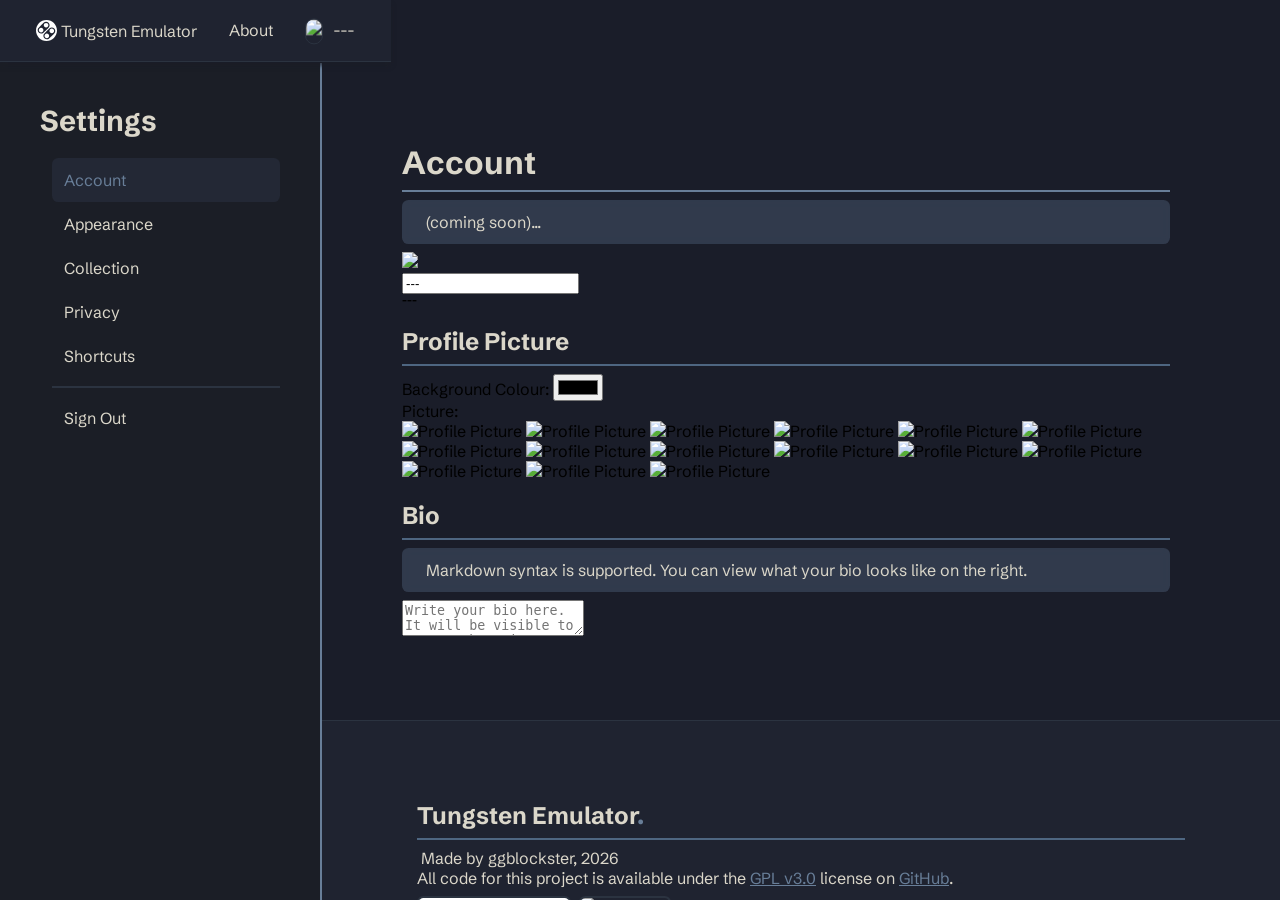
==== commit c4ac09ed: "add account settings" ====
--- a/settings.html
+++ b/settings.html
@@ -6,8 +6,11 @@
     <title>Settings | Tungsten Emulator</title>
     <link rel="stylesheet" href="/index.css">
     <link rel="shortcut icon" href="/assets/img/icon.svg" type="image/x-icon">
+    <script src="https://kit.fontawesome.com/6500e37515.js" crossorigin="anonymous"></script>
+    <script src="https://cdn.jsdelivr.net/npm/dompurify@3.4.17/dist/purify.min.js"></script>
+    <script src="https://cdn.jsdelivr.net/npm/marked@18.1.3/lib/marked.umd.min.js"></script>
 </head>
-<body class="private basicDark">
+<body class="private basicDark settings">
     <header> <!-- navbar -->
         <ul class="navbar">
                 <li class="block1">
@@ -79,8 +82,52 @@
                 <div class="content">
                     <h2>Account</h2>
                     <div class="info">
-                        <i class="material-icons-round">info</i>
+                        <span class="icon"><i class="fa-solid fa-circle-info"></i></span>
                         (coming soon)...
+                    </div>
+                    <div id="pfpflexgrad"></div>
+                    <div id="pfpflexedit">
+                        <img src="/assets/img/avatarBlank.svg" id="pfpPrev">
+                        <div id="dpun">
+                            <input type="text" name="dpPrev" id="dpPrev" value="---">
+                            <h6 id="unlab">---</h6>
+                        </div>
+                    </div>
+                    <br>
+                    <h3>Profile Picture</h3>
+                    <div class="optrow">
+                        <label for="pfpbg">Background Colour:</label>
+                        <input type="color" name="pfpbg" id="pfpbg" value="#000000">
+                    </div>
+                    <label>Picture:</label>
+                    <div id="pfpchoices">
+                        <img src="/assets/img/avatarBlank.svg" alt="Profile Picture" class="pfpchoice">
+                        <img src="/assets/pfp/mario.png" alt="Profile Picture" class="pfpchoice">
+                        <img src="/assets/pfp/luigi.png" alt="Profile Picture" class="pfpchoice">
+                        <img src="/assets/pfp/peach.png" alt="Profile Picture" class="pfpchoice">
+                        <img src="/assets/pfp/yoshi.png" alt="Profile Picture" class="pfpchoice">
+                        <img src="/assets/pfp/dk.png" alt="Profile Picture" class="pfpchoice">
+                        <img src="/assets/pfp/bowser.png" alt="Profile Picture" class="pfpchoice">
+                        <img src="/assets/pfp/shyguy.png" alt="Profile Picture" class="pfpchoice">
+                        <img src="/assets/pfp/drybones.png" alt="Profile Picture" class="pfpchoice">
+                        <img src="/assets/pfp/iggy.png" alt="Profile Picture" class="pfpchoice">
+                        <img src="/assets/pfp/kirby.png" alt="Profile Picture" class="pfpchoice">
+                        <img src="/assets/pfp/pikmin.png" alt="Profile Picture" class="pfpchoice">
+                        <img src="/assets/pfp/sonic.png" alt="Profile Picture" class="pfpchoice">
+                        <img src="/assets/pfp/tails.png" alt="Profile Picture" class="pfpchoice">
+                        <img src="/assets/pfp/triforce.png" alt="Profile Picture" class="pfpchoice">
+                    </div>
+                    <br>
+                    <h3>
+                        Bio
+                    </h3>
+                    <div class="info">
+                        <span class="icon"><i class="fa-solid fa-circle-info"></i></span>
+                        <p><i class="fa-brands fa-markdown"></i> Markdown syntax is supported. You can view what your bio looks like on the right.</p>
+                    </div>
+                    <div class="bioflex">
+                        <textarea name="bioInp" id="bioInp" placeholder="Write your bio here. It will be visible to anyone that views your profile."></textarea>
+                        <div id="bioPreview"></div>
                     </div>
                 </div>
             </div>
@@ -360,87 +407,107 @@
                             (coming soon)...
                         </div>
                     </div>
+            </div>
+            <div class="settingsSect" id="shortcuts">
+                <div class="content">
+                    <h2>Shortcuts</h2>
+                    <div class="info">
+                        <i class="material-icons-round">info</i>
+                        (more coming soon)...
+                    </div>
+                    <table>
+                        <tr>
+                            <th>Key</th>
+                            <th>Action</th>
+                        </tr>
+                        <tr>
+                            <td>
+                                <kbd>Ctrl</kbd>
+                                <kbd>
+                                    <span class="icon"><i class="fa-solid fa-arrow-turn-down r90"></i></span>
+                                    Enter
+                                </kbd>
+                            </td>
+                            <td>Run Game</td>
+                        </tr>
+                        <tr>
+                            <td>
+                                <kbd>Alt</kbd>
+                                <kbd class="sq">R</kbd>
+                            </td>
+                            <td>Reupload ROM</td>
+                        </tr>
+                        <tr>
+                            <td>
+                                <kbd>Alt</kbd>
+                                <kbd class="sq">S</kbd>
+                            </td>
+                            <td>Inject Save</td>
+                        </tr>
+                        <tr>
+                            <td>
+                            <kbd class="sq">Alt</kbd>
+                                <kbd>
+                                    <span class="icon"><i class="fa-solid fa-arrow-left"></i></span>
+                                    Backspace
+                                </kbd>
+                            </td>
+                            <td>Remove ROM</td>
+                        </tr>
+                        <tr>
+                            <td>
+                                <kbd>
+                                    <span class="icon"><i class="fa-solid fa-arrow-up"></i></span>
+                                    Shift
+                                </kbd>
+                                <kbd>
+                                    Delete
+                                </kbd>
+                            </td>
+                            <td>Permanently Remove Game</td>
+                        </tr>
+                        <tr>
+                            <td>
+                                <kbd>
+                                    <span class="icon"><i class="fa-solid fa-arrow-up"></i></span>
+                                    Shift
+                                </kbd>
+                                <kbd>Alt</kbd>
+                                <kbd class="sq">/</kbd>
+                            </td>
+                            <td>Open Settings</td>
+                        </tr>
+                        <tr>
+                            <td>
+                                <kbd>
+                                    <span class="icon"><i class="fa-solid fa-arrow-up"></i></span>
+                                    Shift
+                                </kbd>
+                                <kbd>Alt</kbd>
+                                    <kbd class="sq">C</kbd>
+                            </td>
+                            <td>Open Collection</td>
+                        </tr>
+                        <tr>
+                            <td>
+                                <kbd>Alt</kbd>
+                                <kbd class="sq">P</kbd>
+                            </td>
+                            <td>View Profile</td>
+                        </tr>
+                    </table>
                 </div>
-                <div class="settingsSect" id="shortcuts">
-                    <div class="content">
-                        <h2>Shortcuts</h2>
-                        <div class="info">
-                            <i class="material-icons-round">info</i>
-                            (more coming soon)...
-                        </div>
-                        <table>
-                            <tr>
-                                <th>Key</th>
-                                <th>Action</th>
-                            </tr>
-                            <tr>
-                                <td><kbd>
-                                    <i class="material-icons-round">keyboard_return</i>
-                                    Enter
-                                </kbd></td>
-                                <td>Run Game</td>
-                            </tr>
-                            <tr>
-                                <td><kbd class="sq">
-                                    R
-                                </kbd></td>
-                                <td>Reupload ROM</td>
-                            </tr>
-                            <tr>
-                                <td><kbd class="sq">
-                                    S
-                                </kbd></td>
-                                <td>Inject Save</td>
-                            </tr>
-                            <tr>
-                                <td><kbd>
-                                    <i class="material-icons-round">keyboard_backspace</i>
-                                    Backspace
-                                </kbd></td>
-                                <td>Remove ROM</td>
-                            </tr>
-                            <tr>
-                                <td><kbd>
-                                    Delete
-                                </kbd></td>
-                                <td>Permanently Remove Game</td>
-                            </tr>
-                            <tr>
-                                <td>
-                                    <kbd>Shift</kbd>
-                                    <kbd>Alt</kbd>
-                                    <kbd class="sq">/</kbd>
-                                </td>
-                                <td>Open Settings</td>
-                            </tr>
-                            <tr>
-                                <td>
-                                    <kbd>Shift</kbd>
-                                    <kbd>Alt</kbd>
-                                    <kbd class="sq">C</kbd>
-                                </td>
-                                <td>Open Collection</td>
-                            </tr>
-                            <tr>
-                                <td>
-                                    <kbd>Alt</kbd>
-                                    <kbd class="sq">P</kbd>
-                                </td>
-                                <td>View Profile</td>
-                            </tr>
-                            
-                        </table>
-                    </div>
-                </div>
+            </div>
             <footer>
                 <div class="content">
                     <h3>Tungsten Emulator<span class="playful">.</span></h3>
-                    <p>&#127279; Made by ggblockster, <span id="currentYear">XXXX</span></p>
-                    <p>All code for this project is available under the <a href="/LICENSE" target="_blank">GPL v3.0</a> license on <a href="https://github.com/ggblockster/tungsten-emulator" target="_blank" rel="noopener noreferrer">GitHub</a>.</p>
+                    <p><i class="fa-solid fa-copyright" style="transform: rotate(180deg);"></i>&nbsp;Made by ggblockster, <span id="currentYear">XXXX</span></p>
+                    <p>All code for this project is available under the <a href="/LICENSE" target="_blank">GPL v3.0</a> license on <a href="https://github.com/ggblockster/tungsten-emulator" target="_blank" rel="noopener noreferrer"><i class="fa-brands fa-github"></i>GitHub</a>.</p>
                     <div id="poweredByRow">
-                        <a href="https://cloudflare.com" target="_blank" rel="noopener noreferrer"><img src="/assets/logos/cloudflare.png" alt="Netlify"></a>
+                        <a href="https://cloudflare.com" target="_blank" rel="noopener noreferrer"><img src="/assets/logos/cloudflare.png" alt="Cloudflare"></a>
                         <a href="https://supabase.com" target="_blank" rel="noopener noreferrer"><img src="/assets/logos/supabase.png" alt="Supabase"></a>
-                    </div>
+                    </div><br>
+                    <p>Icons by <i class="fa-brands fa-font-awesome"></i> FontAwesome.</p>
                 </div>
             </footer>
         </main>
@@ -449,4 +516,4 @@
 <script type="module" src="/js/index.js"></script>
 <script type="module" src="/js/server.js"></script>
 <script type="module" src="/js/settings.js"></script>
-</html>+</html>
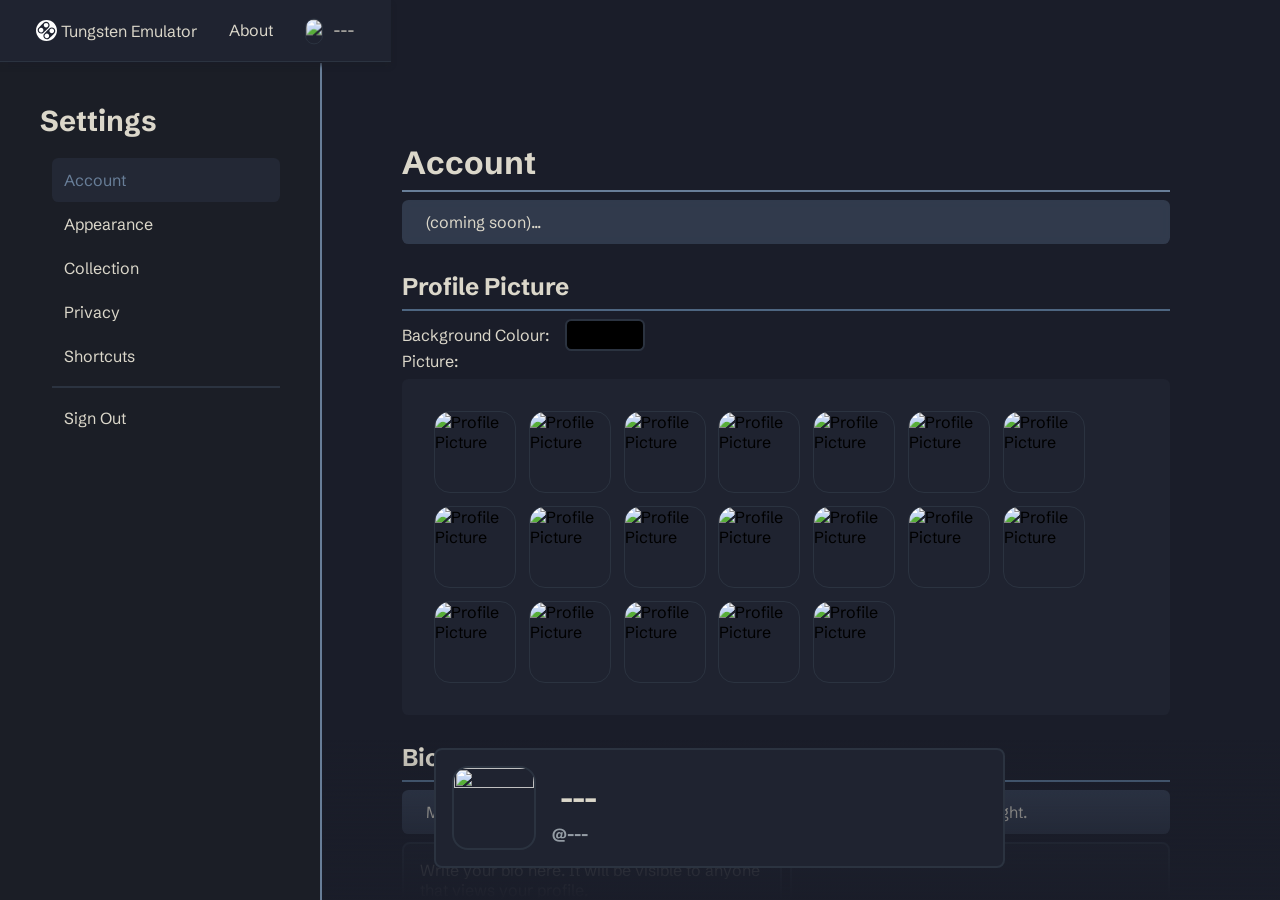
==== commit b74e6d70: "Update settings.html" ====
--- a/settings.html
+++ b/settings.html
@@ -115,7 +115,11 @@
                         <img src="/assets/pfp/pikmin.png" alt="Profile Picture" class="pfpchoice">
                         <img src="/assets/pfp/sonic.png" alt="Profile Picture" class="pfpchoice">
                         <img src="/assets/pfp/tails.png" alt="Profile Picture" class="pfpchoice">
+                        <img src="/assets/pfp/eggman.png" alt="Profile Picture" class="pfpchoice">
                         <img src="/assets/pfp/triforce.png" alt="Profile Picture" class="pfpchoice">
+                        <img src="/assets/pfp/pacman.png" alt="Profile Picture" class="pfpchoice">
+                        <img src="/assets/pfp/pacghost.png" alt="Profile Picture" class="pfpchoice">
+                        <img src="/assets/pfp/digdug.png" alt="Profile Picture" class="pfpchoice">
                     </div>
                     <br>
                     <h3>
--- a/index.css
+++ b/index.css
@@ -315,6 +315,7 @@
 section#profile {
     background-color: transparent;
     backdrop-filter: blur(4px);
+    padding: 30px;
 }
 section.dark {
     background: oklch(from var(--col-bg) calc(l - 0.015) c h);
@@ -328,6 +329,9 @@
     background: var(--col-bg);
     .content {
         width: min(100%, 768px);
+    }
+    .icon {
+        color: rgb(from var(--col-accent) r g b / 0.25)
     }
     h1 {
         color: var(--col-text);
@@ -455,6 +459,27 @@
     .flexwrap.imgb .itemBox img {
         border: var(--col-border-soft) 1px solid;
     }
+    .btnrow {
+        display: flex;
+        justify-content: center;
+        align-items: center;
+        gap: 0.5rem;
+        margin: 1rem 0;
+        button {
+            background-color: var(--col-accent);
+            color: var(--col-btnText);
+            font-family: var(--font-main);
+            font-size: 1em;
+            padding: 12px;
+            border: none;
+            border-radius: 0.4em;
+            transition: 0.2s;
+            cursor: pointer;
+        }
+        button:hover {
+            background-color: var(--col-accent-soft);
+        }
+    }
     #profileAvatarRow {
         display: flex;
         gap: 12px;
@@ -497,19 +522,25 @@
         aspect-ratio: 16/6.5;
     }
     textarea#userBio {
-        background-color: rgb(from var(--col-surface) r g b / 0.4) !important;
+        background-color: rgb(from var(--col-surface) r g b) !important;
         backdrop-filter: blur(8px);
     }
     textarea::placeholder {
         color: rgb(from var(--col-selection) r g b / 0.25);
     }
-    textarea:focus {
+    textarea:not([readonly]):focus {
         border-color: var(--col-accent);
         outline: rgb(from var(--col-accent-deep) r g b / 0.4) 4px solid;
     }
-    textarea:not(:focus):hover {
+    textarea:not(:focus):not([readonly]):hover {
         border-color: var(--col-accent);
         outline: rgb(from var(--col-accent-deep) r g b / 0.4) 2px solid;
+    }
+    .profileBox {
+        background-color: var(--col-bg);
+        padding: 40px;
+        border-radius: 1rem;
+        border: var(--col-border-soft) 2px solid;
     }
     .hflex1 {
         display: flex;
@@ -524,7 +555,7 @@
         gap: 8px;
         align-items: end;
         p {
-            color: var(--col-text-faint);
+            color: var(--col-text-faint);]
         }
     }
     div.info {
@@ -537,8 +568,43 @@
         margin: 8px 0;
         align-items: center;
         background-color: rgb(from var(--col-info) r g b / 0.25);
-        .material-icons-round {
+        span.icon {
             color: var(--col-info);
+        }
+    }
+    #bioPreview {
+        width: 50%;
+        aspect-ratio: 16/9;
+        overflow-y: auto;
+        padding: 1rem;
+        border-radius: 0.5rem;
+        resize: none;
+        background-color: var(--col-surface);
+        border: var(--col-border-soft) 2px solid;
+        font-size: 1em;
+        font-family: var(--font-main);
+        color: var(--col-text);
+        box-sizing: border-box;
+        margin: 0.5rem 0;
+        h3 {
+            margin: 0.5rem 0;
+        }
+        code {
+            background-color: var(--col-light-2);
+            border-radius: 0.4rem;
+            padding: 2px;
+            font-family: var(--font-code);
+            color: var(--col-accent);
+        }
+        hr {
+            border: none;
+            border-top: var(--col-border-soft) 2px solid;
+            margin-block: 1.5rem;
+        }
+        blockquote {
+            padding-left: 1rem;
+            border-left: var(--col-border-soft) 4px solid;
+            color: var(--col-text-faint);
         }
     }
     #mostPlayed {
@@ -1065,6 +1131,18 @@
                 border-radius: 0.4em;
                 margin: 8px 0;
                 .material-icons-round {
+                    color: var(--col-info);
+                }
+            }
+            div.info {
+                padding: 12px;
+                display: flex;
+                gap: 8px;
+                align-items: center;
+                background-color: rgb(from var(--col-info) r g b / 0.25);
+                border-radius: 0.4em;
+                margin: 8px 0;
+                span.icon {
                     color: var(--col-info);
                 }
             }
@@ -1125,6 +1203,12 @@
                         color: var(--col-text-faint);
                         pointer-events: none;
                     }
+                    kbd .icon {
+                        font-size: 0.8rem;
+                    }
+                    kbd .icon .r90 {
+                        transform: rotate(90deg);
+                    }
                 }
             }
             .themeSearchBar {
@@ -1164,6 +1248,74 @@
             code {
                 font-size: 1em;
                 font-family: var(--font-code);
+            }
+            #pfpflexedit {
+                display: flex;
+                align-items: center;
+                position: fixed;
+                z-index: 2;
+                bottom: 1rem;
+                margin: 1rem 0;
+                padding: 1rem;
+                margin-left: 2rem;
+                background-color: var(--col-surface);
+                border-radius: 0.5rem;
+                border: var(--col-border-soft) 2px solid;
+                gap: 1rem;
+                img {
+                    aspect-ratio: 1;
+                    width: 5rem;
+                    border-radius: 1rem;
+                    border: var(--col-border-soft) 2px solid;
+                }
+                h4 {
+                    font-size: 2rem;
+                    color: var(--col-text);
+                }
+                h6 {
+                    font-size: 1rem;
+                    color: var(--col-text-faint);
+                }
+                #unlab::before {
+                    content: "@";
+                }
+            }
+            #pfpflexgrad {
+                position: fixed;
+                width: calc(75% - 2px);
+                height: 10rem;
+                right: 0;
+                bottom: 0;
+                background: linear-gradient(to top, var(--col-bg), transparent);
+                z-index: 2;
+                pointer-events: none;
+            }
+            label { color: var(--col-text); }
+            input[type="color"] {
+                appearance: none;
+                -webkit-appearance: none;
+                border: none;
+                outline: none;
+                padding: 0;
+                background: none;
+                width: 5rem;
+                height: 2rem;
+                border-radius: 0.4rem;
+                cursor: pointer;
+                border: var(--col-border-soft) 2px solid;
+            }
+            input[type="color"]::-webkit-color-swatch-wrapper {
+                padding: 0;
+            }
+            input[type="color"]::-webkit-color-swatch {
+                border: none;
+                border-radius: 0;
+            }
+            .optrow {
+                display: flex;
+                align-items: center;
+                gap: 1rem;
+                color: var(--col-text);
             }
         }
         .btnrow {
@@ -1204,6 +1356,100 @@
                 }
             }
         }
+        #pfpchoices {
+            background-color: var(--col-surface);
+            padding: 2rem;
+            display: flex;
+            flex-wrap: wrap;
+            gap: 0.8rem;
+            margin: 0.5rem 0;
+            border-radius: 0.4rem;
+            .pfpchoice {
+                width: 5rem;
+                aspect-ratio: 1;
+                border-radius: 1rem;
+                border: var(--col-border-soft) 1px solid;
+                cursor: pointer;
+                transition: 0.2s;
+                outline-color: transparent;
+            }
+            .pfpchoice:hover {
+                transform: scale(1.05);
+                background-color: var(--col-surface-hover);
+            }
+            .pfpchoice.selected {
+                border-color: var(--col-accent) !important;
+                outline: rgb(from var(--col-accent-deep) r g b / 0.4) 4px solid;
+            }
+        }
+        .bioflex {
+            display: flex;
+            gap: 0.5rem;
+        }
+        #bioInp {
+            flex: 1;
+            aspect-ratio: 16/9;
+            padding: 1rem;
+            border-radius: 0.5rem;
+            resize: none;
+            background-color: var(--col-surface);
+            border: var(--col-border-soft) 2px solid;
+            font-size: 1em;
+            font-family: var(--font-main);
+            color: var(--col-text);
+            box-sizing: border-box;
+            outline-color: transparent;
+            transition: 0.2s;
+        }
+        #bioInp:focus {
+            border-color: var(--col-accent);
+            outline: rgb(from var(--col-accent-deep) r g b / 0.4) 4px solid;
+        }
+        #bioPreview {
+            flex: 1;
+            aspect-ratio: 16/9;
+            padding: 1rem;
+            border-radius: 0.5rem;
+            resize: none;
+            background-color: var(--col-surface);
+            border: var(--col-border-soft) 2px solid;
+            font-size: 1em;
+            font-family: var(--font-main);
+            color: var(--col-text);
+            box-sizing: border-box;
+            code {
+                background-color: var(--col-light-2);
+                border-radius: 0.4rem;
+                padding: 2px;
+                font-family: var(--font-code);
+                color: var(--col-accent);
+            }
+            hr {
+                border: none;
+                border-top: var(--col-border-soft) 2px solid;
+                margin-block: 1.5rem;
+            }
+            blockquote {
+                padding-left: 1rem;
+                border-left: var(--col-border-soft) 4px solid;
+                color: var(--col-text-faint);
+            }
+        }
+        #dpPrev {
+            background-color: transparent;
+            border: none;
+            outline: none;
+            color: var(--col-text);
+            font-family: var(--font-main);
+            font-weight: bold;
+            font-size: 1.8rem;
+            padding: 0.5rem;
+            border-radius: 0.8rem;
+            transition: 0.2s;
+        }
+        #dpPrev:focus {
+            background-color: var(--col-surface-hover);
+        }
     }
     main#gameOpenBar {
         transition: 0.2s;
@@ -1322,9 +1568,8 @@
                 -moz-user-select: none;
                 -webkit-user-select: none;
                 cursor: help;
-                .material-icons-round {
+                span.icon {
                     color: var(--col-warning);
-                    vertical-align: -0.22em;
                 }
             }
             #playButton {
@@ -1619,7 +1864,7 @@
         align-items: center;
         gap: 8px;
     }
-    i.material-icons-round {
+    span.icon {
         color: var(--col-error);
     }
 }
@@ -1644,4 +1889,4 @@
 
 details[open] > summary span.material-icons-round {
     transform: rotate(90deg);
-}+}
